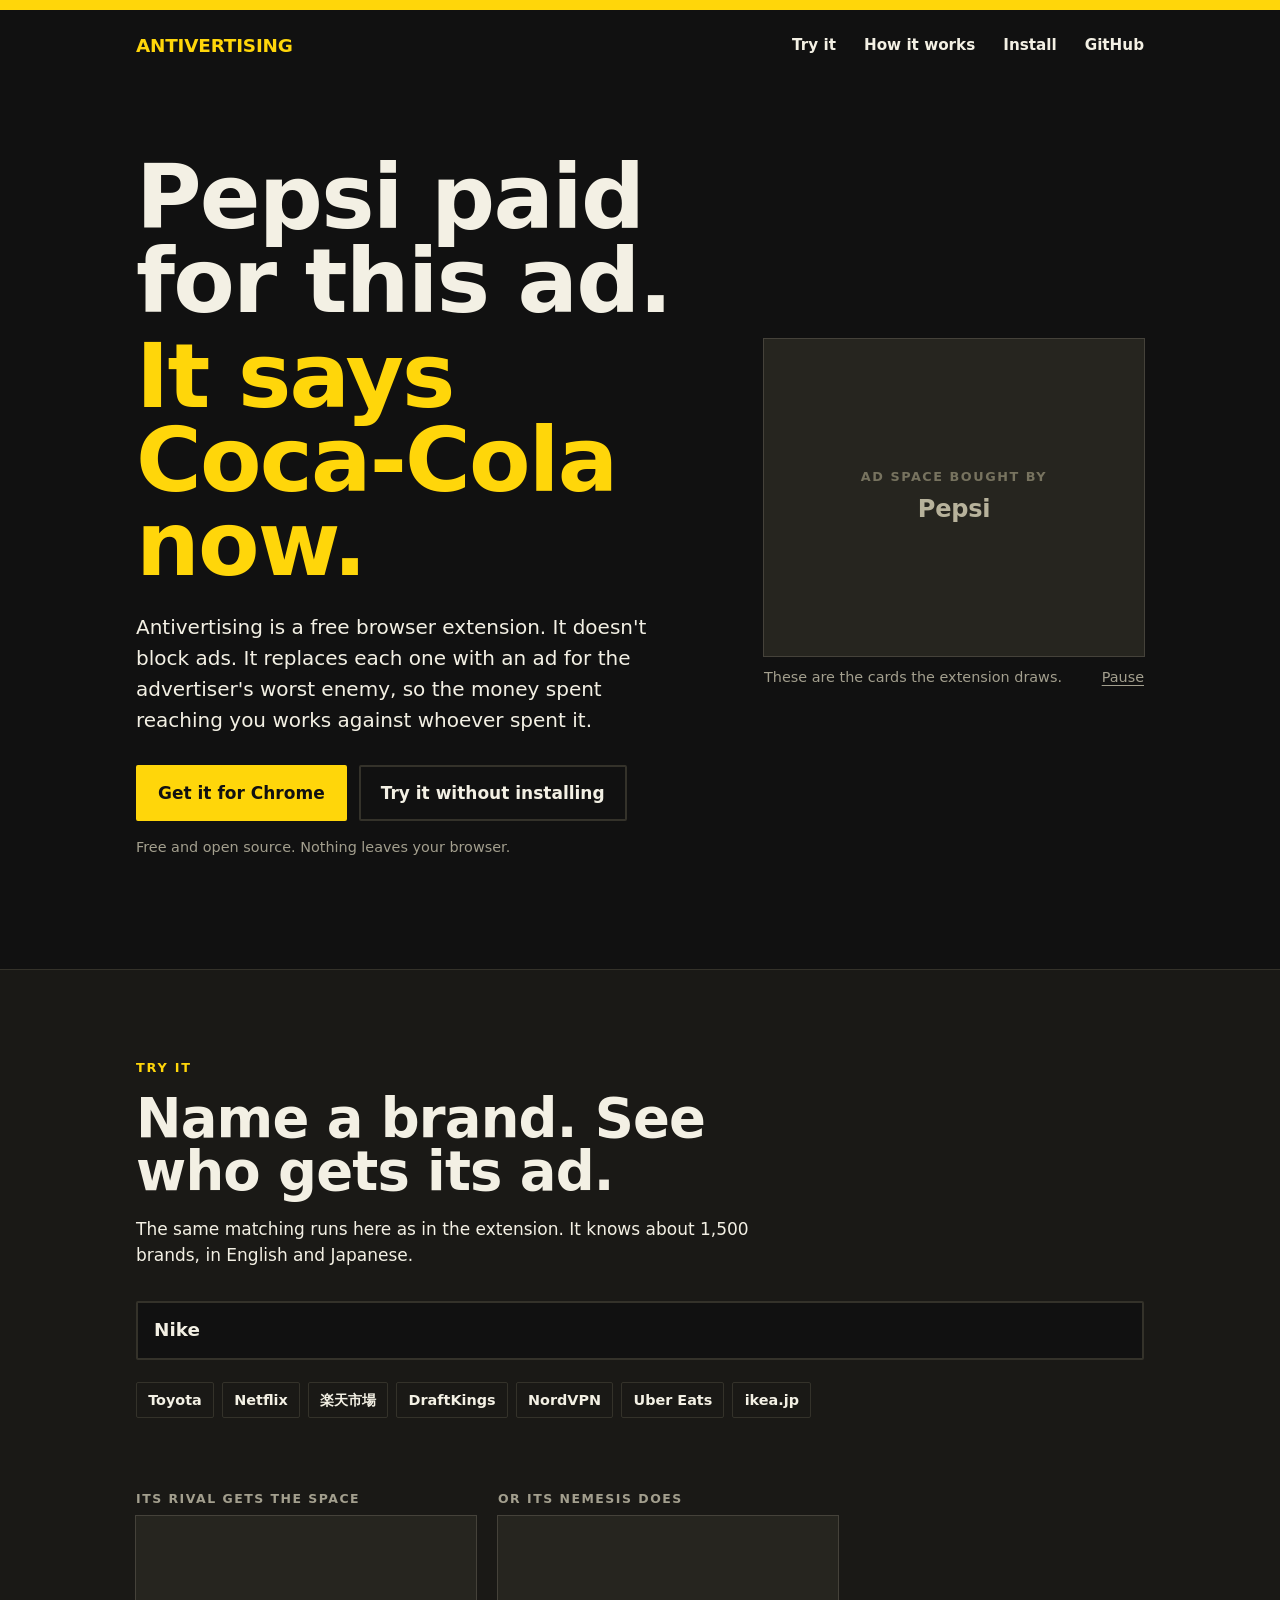
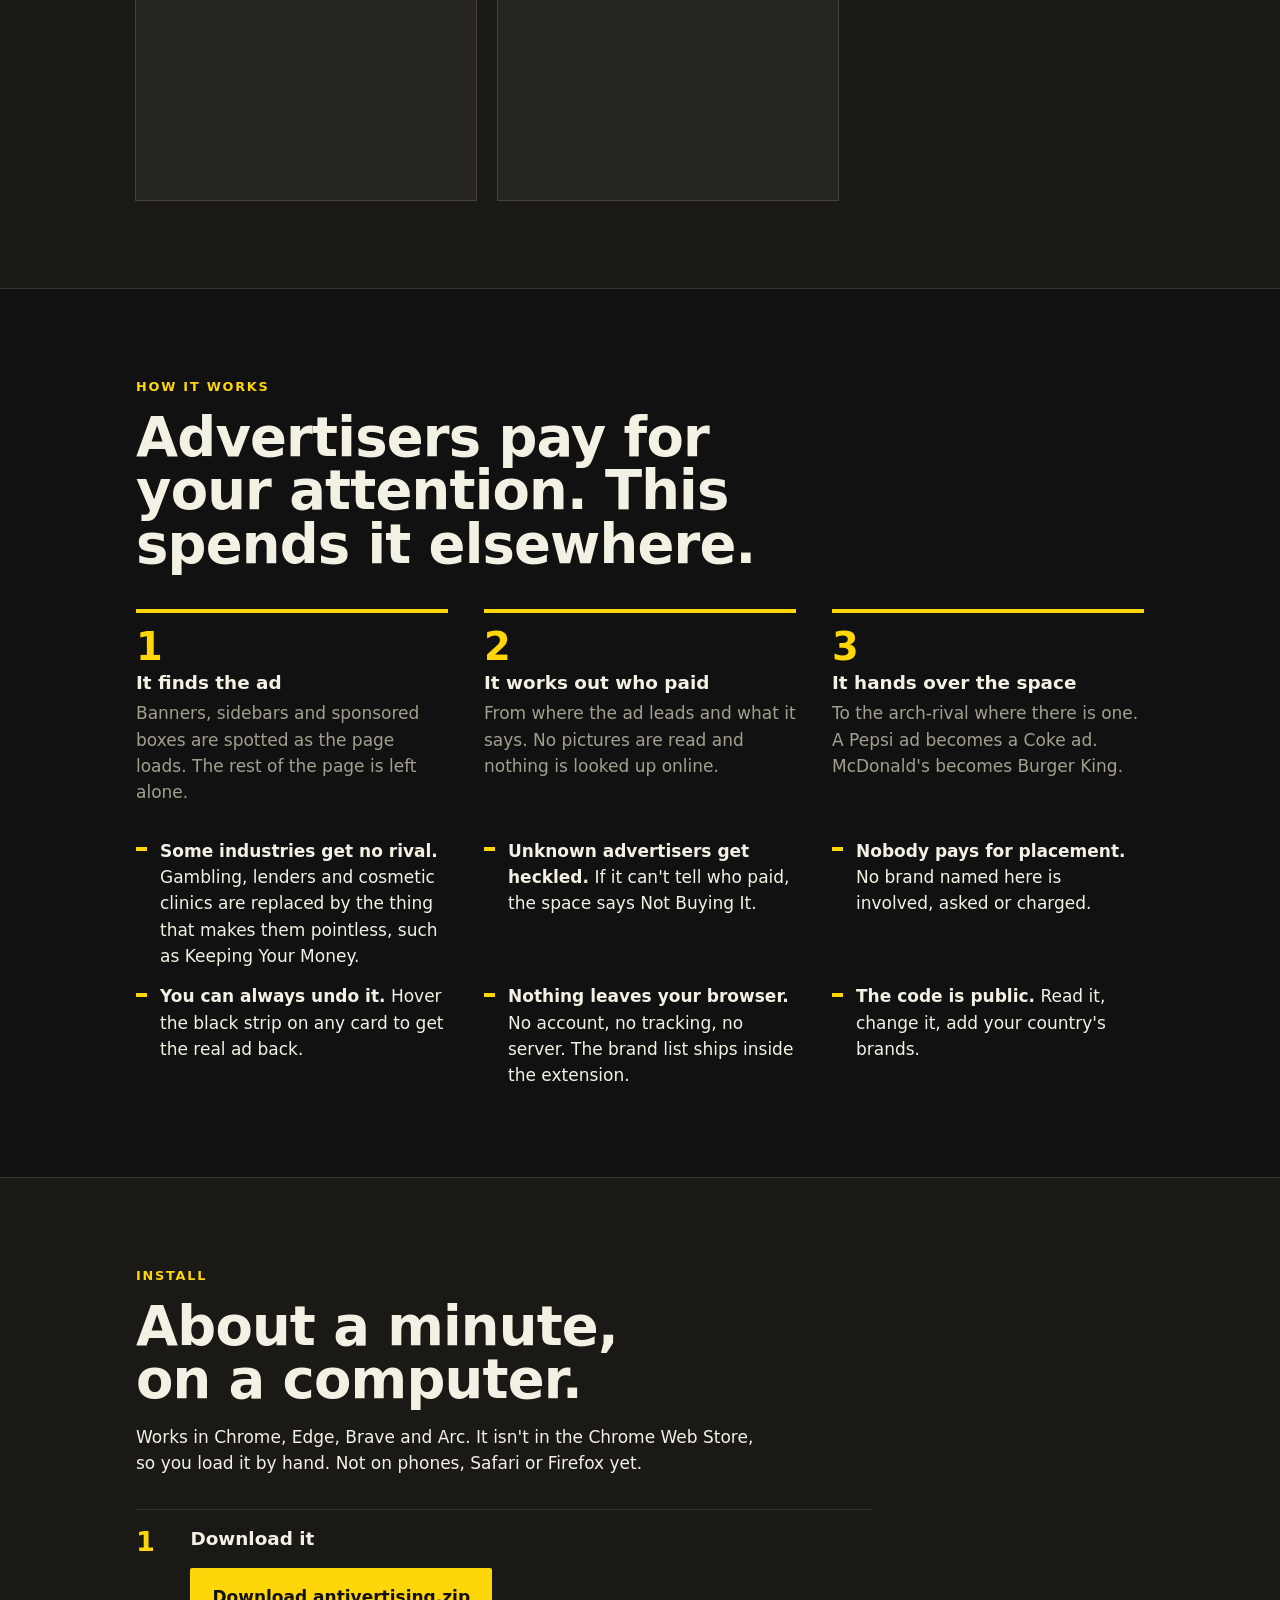
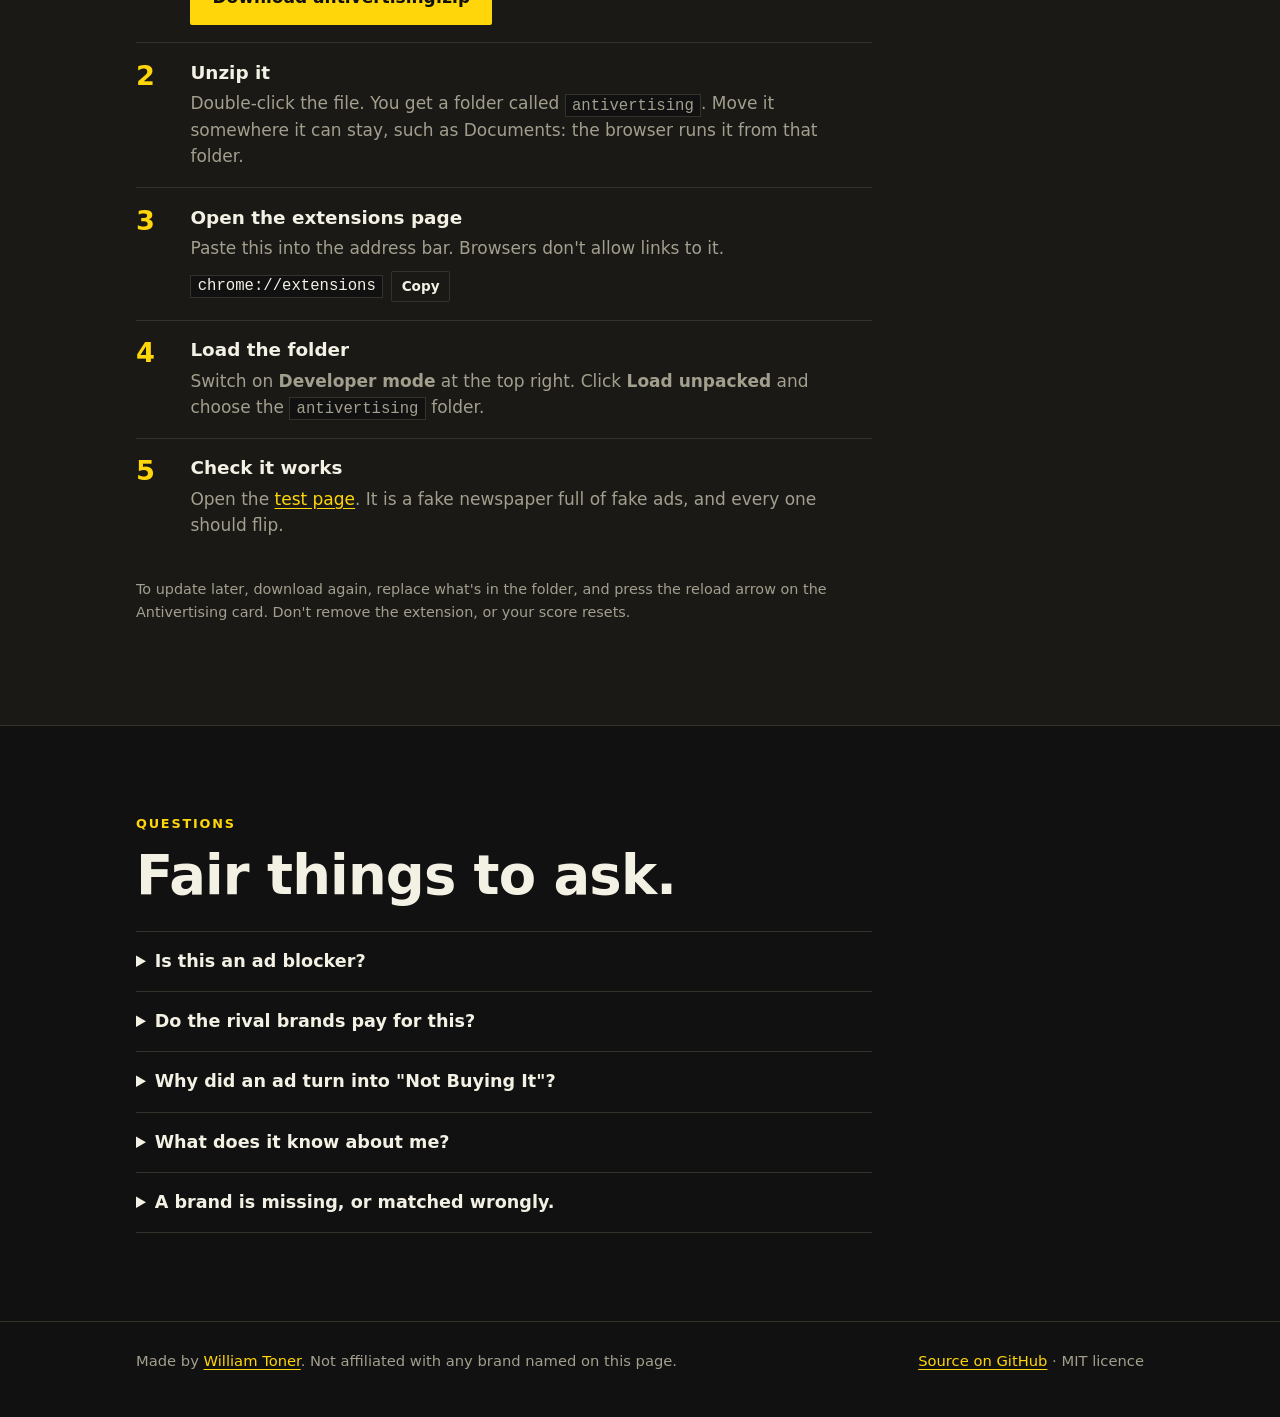
==== site/index.html @ 2f72ba28 "Redesign the cards, add sharing, and add the website Cards now carry a black strip saying who paid f" ====
<!doctype html>
<html lang="en">
<head>
<meta charset="utf-8">
<meta name="viewport" content="width=device-width, initial-scale=1">
<title>Antivertising: ads aren't blocked, they're betrayed</title>
<meta name="description" content="A free browser extension that doesn't block ads. It replaces each one with an ad for the advertiser's worst enemy. Pepsi pays, Coke gets the space.">
<meta property="og:title" content="Antivertising">
<meta property="og:description" content="Pepsi paid for this ad. It says Coca-Cola now. A browser extension that turns every ad against whoever paid for it.">
<meta property="og:type" content="website">
<meta property="og:url" content="https://williamtoner.net/antivertising/">
<meta property="og:image" content="https://williamtoner.net/antivertising/og.png">
<meta name="twitter:card" content="summary_large_image">
<link rel="icon" href="icon.png">
<style>
  /* Layout: one column, 68rem at most. Hero is two columns (claim, live card) that stack on phones. */
  @font-face {
    font-family: "AV Archivo";
    src: url("av/archivo.woff2") format("woff2");
    font-weight: 100 900;
    font-stretch: 62% 125%;
    font-display: swap;
  }
  :root {
    --ink: #111111;
    --panel: #1a1916;
    --line: #34322a;
    --text: #f3f0e4;
    --muted: #a39f8e;
    --hazard: #ffd60a;
    --wrap: 68rem;
    color-scheme: dark;
  }
  * { box-sizing: border-box; }
  html { scroll-behavior: smooth; }
  @media (prefers-reduced-motion: reduce) { html { scroll-behavior: auto; } }
  body {
    margin: 0;
    background: var(--ink);
    color: var(--text);
    font: 400 1.0625rem/1.55 "AV Archivo", system-ui, -apple-system, "Segoe UI", Roboto, Arial, sans-serif;
    border-top: 10px solid var(--hazard);
    -webkit-text-size-adjust: 100%;
  }
  a { color: var(--hazard); text-underline-offset: 3px; }
  a:focus-visible, button:focus-visible, input:focus-visible, summary:focus-visible { outline: 3px solid var(--text); outline-offset: 3px; }
  .wrap { max-width: var(--wrap); margin: 0 auto; padding: 0 clamp(16px, 4vw, 40px); }
  .sr { position: absolute; width: 1px; height: 1px; overflow: hidden; clip-path: inset(50%); }

  /* top bar */
  .bar { display: flex; align-items: center; justify-content: space-between; gap: 16px; padding-block: 22px; }
  .wordmark { color: var(--hazard); font-weight: 900; font-stretch: 125%; font-size: 1.15rem; letter-spacing: -0.01em; text-transform: uppercase; text-decoration: none; }
  .bar nav { display: flex; gap: clamp(12px, 3vw, 28px); font-weight: 600; font-size: 0.95rem; }
  .bar nav a { color: var(--text); text-decoration: none; }
  .bar nav a:hover { color: var(--hazard); }
  @media (max-width: 520px) { .bar nav a.opt { display: none; } }

  /* hero */
  .hero { display: grid; grid-template-columns: minmax(0, 1fr) minmax(280px, 380px); gap: clamp(28px, 5vw, 64px); align-items: center; padding-block: clamp(28px, 6vw, 72px) clamp(48px, 8vw, 96px); }
  @media (max-width: 800px) { .hero { grid-template-columns: 1fr; } }
  h1 {
    margin: 0;
    font-weight: 900; font-stretch: 75%;
    font-size: clamp(2.7rem, 8.6vw, 5.6rem); line-height: 0.94; letter-spacing: -0.02em;
    min-height: 3.76em; /* four lines, so the page does not jump as the names change */
    text-wrap: balance;
  }
  h1 .now { display: block; color: var(--hazard); margin-top: 0.12em; }
  #h-paid, #h-now { white-space: nowrap; }
  .lede { max-width: 34rem; margin: 1.6rem 0 0; font-size: clamp(1.05rem, 1.6vw, 1.25rem); color: var(--text); }
  .cta-row { display: flex; flex-wrap: wrap; gap: 12px; margin-top: 1.8rem; }
  .btn {
    display: inline-block; padding: 0.85rem 1.25rem 0.8rem; border: 2px solid var(--hazard); border-radius: 2px;
    background: var(--hazard); color: var(--ink); font: inherit; font-weight: 800; text-decoration: none; cursor: pointer;
  }
  .btn.ghost { background: transparent; color: var(--text); border-color: var(--line); }
  .btn:hover { filter: brightness(1.08); }
  .btn.ghost:hover { border-color: var(--hazard); filter: none; }
  .small { color: var(--muted); font-size: 0.9rem; }
  .cta-row + .small { margin-top: 0.9rem; }

  /* a slot a card is drawn into */
  .stage { position: relative; width: 100%; aspect-ratio: 6 / 5; background: #26251f; overflow: hidden; box-shadow: 0 0 0 1px #45423a; }
  .stage .was {
    position: absolute; inset: 0; display: grid; place-content: center; gap: 4px; text-align: center;
    color: #77735f; font-weight: 700; font-stretch: 87.5%; font-size: 0.8rem; letter-spacing: 0.12em; text-transform: uppercase;
  }
  .stage .was b { display: block; color: #b7b29b; font-size: 1.5rem; font-weight: 900; font-stretch: 100%; letter-spacing: -0.01em; text-transform: none; }
  .stage > [data-antivertising] { position: absolute !important; inset: 0 !important; }
  .demo-note { display: flex; justify-content: space-between; align-items: baseline; gap: 10px; margin-top: 10px; }
  .linkbtn { border: 0; background: none; padding: 0; color: var(--muted); font: inherit; font-size: 0.9rem; text-decoration: underline; text-underline-offset: 3px; cursor: pointer; }
  .linkbtn:hover { color: var(--hazard); }

  /* sections */
  section.band { border-top: 1px solid var(--line); padding-block: clamp(44px, 7vw, 88px); }
  section.band.lit { background: var(--panel); }
  .eyebrow { margin: 0 0 0.9rem; color: var(--hazard); font-weight: 700; font-stretch: 87.5%; font-size: 0.8rem; letter-spacing: 0.14em; text-transform: uppercase; }
  h2 { margin: 0; max-width: 22ch; font-weight: 900; font-stretch: 75%; font-size: clamp(2rem, 5vw, 3.4rem); line-height: 0.98; letter-spacing: -0.015em; text-wrap: balance; }
  h2 + p { max-width: 40rem; margin: 1.1rem 0 0; color: var(--text); }
  h3 { margin: 0 0 0.4rem; font-weight: 800; font-size: 1.15rem; line-height: 1.25; }

  /* try it */
  .try { display: grid; gap: 22px; margin-top: 2rem; }
  .ask { display: flex; flex-wrap: wrap; gap: 10px; align-items: center; }
  .ask input {
    flex: 1 1 16rem; min-width: 0; padding: 0.85rem 1rem; border: 2px solid var(--line); border-radius: 2px;
    background: var(--ink); color: var(--text); font: inherit; font-weight: 700; font-size: 1.15rem;
  }
  .ask input:focus { border-color: var(--hazard); outline: none; }
  .chips { display: flex; flex-wrap: wrap; gap: 8px; }
  .chips button {
    padding: 0.35rem 0.7rem; border: 1px solid var(--line); border-radius: 2px; background: transparent; color: var(--text);
    font: inherit; font-size: 0.9rem; font-weight: 600; cursor: pointer;
  }
  .chips button:hover { border-color: var(--hazard); color: var(--hazard); }
  .pair { display: grid; grid-template-columns: repeat(auto-fit, minmax(min(100%, 270px), 340px)); gap: 22px; }
  .pair figure { margin: 0; }
  .pair figcaption { margin-bottom: 8px; color: var(--muted); font-weight: 700; font-stretch: 87.5%; font-size: 0.78rem; letter-spacing: 0.12em; text-transform: uppercase; }
  #verdict { margin: 0; min-height: 1.6em; color: var(--muted); }

  /* how it works */
  .steps { display: grid; grid-template-columns: repeat(auto-fit, minmax(min(100%, 15rem), 1fr)); gap: clamp(20px, 3vw, 36px); margin: 2.4rem 0 0; padding: 0; list-style: none; counter-reset: n; }
  .steps li { counter-increment: n; border-top: 4px solid var(--hazard); padding-top: 0.9rem; }
  .steps li::before { content: counter(n); display: block; margin-bottom: 0.3rem; color: var(--hazard); font-weight: 900; font-stretch: 125%; font-size: 2.4rem; line-height: 1; font-variant-numeric: tabular-nums; }
  .steps p { margin: 0; color: var(--muted); }
  .rules { display: grid; grid-template-columns: repeat(auto-fit, minmax(min(100%, 17rem), 1fr)); gap: 14px 36px; margin: 2rem 0 0; padding: 0; list-style: none; }
  .rules li { padding-left: 1.5rem; position: relative; }
  .rules li::before { content: ""; position: absolute; left: 0; top: 0.55em; width: 0.7rem; height: 0.28rem; background: var(--hazard); }

  /* install */
  .install { display: grid; grid-template-columns: minmax(0, 1fr); gap: 0; margin: 2rem 0 0; padding: 0; list-style: none; counter-reset: s; max-width: 46rem; }
  .install > li { counter-increment: s; display: grid; grid-template-columns: 2.6rem minmax(0, 1fr); gap: 0 0.8rem; padding: 1.1rem 0; border-top: 1px solid var(--line); }
  .install > li::before { content: counter(s); color: var(--hazard); font-weight: 900; font-stretch: 125%; font-size: 1.7rem; line-height: 1.1; }
  .install p { margin: 0.2rem 0 0; color: var(--muted); }
  .install .btn { margin-top: 0.7rem; }
  code { padding: 0.1em 0.4em; border: 1px solid var(--line); background: var(--ink); font: 0.92em ui-monospace, SFMono-Regular, Menlo, Consolas, monospace; overflow-wrap: anywhere; }
  .copyrow { display: flex; flex-wrap: wrap; align-items: center; gap: 8px; margin-top: 0.6rem; }
  .copyrow button { padding: 0.25rem 0.6rem; border: 1px solid var(--line); border-radius: 2px; background: transparent; color: var(--text); font: inherit; font-size: 0.85rem; font-weight: 600; cursor: pointer; }
  .copyrow button:hover { border-color: var(--hazard); }

  /* questions */
  .faq { max-width: 46rem; margin-top: 1.8rem; }
  details { border-top: 1px solid var(--line); }
  details:last-child { border-bottom: 1px solid var(--line); }
  summary { padding: 1rem 0; font-weight: 800; font-size: 1.1rem; cursor: pointer; }
  details p { margin: 0 0 1.1rem; color: var(--muted); max-width: 40rem; }

  footer { border-top: 1px solid var(--line); padding-block: 28px 44px; color: var(--muted); font-size: 0.92rem; }
  footer .wrap { display: flex; flex-wrap: wrap; justify-content: space-between; gap: 10px 24px; }
  footer p { margin: 0; }
</style>
</head>
<body>

<header class="wrap bar">
  <a class="wordmark" href="./">Antivertising</a>
  <nav aria-label="Sections">
    <a class="opt" href="#try">Try it</a>
    <a class="opt" href="#how">How it works</a>
    <a href="#install">Install</a>
    <a href="https://github.com/williamtoner/antivertising">GitHub</a>
  </nav>
</header>

<main>
  <div class="wrap hero">
    <div>
      <h1><span id="h-paid">Pepsi</span> paid for this ad. <span class="now">It says <span id="h-now">Coca-Cola</span> now.</span></h1>
      <p class="lede">Antivertising is a free browser extension. It doesn't block ads. It replaces each one with an ad for the advertiser's worst enemy, so the money spent reaching you works against whoever spent it.</p>
      <div class="cta-row">
        <a class="btn" href="#install">Get it for Chrome</a>
        <a class="btn ghost" href="#try">Try it without installing</a>
      </div>
      <p class="small">Free and open source. Nothing leaves your browser.</p>
    </div>
    <div>
      <div class="stage" id="hero-stage" aria-hidden="true">
        <div class="was">Ad space bought by<b id="hero-was">Pepsi</b></div>
      </div>
      <div class="demo-note">
        <span class="small">These are the cards the extension draws.</span>
        <button type="button" class="linkbtn" id="hero-pause" aria-pressed="false">Pause</button>
      </div>
    </div>
  </div>

  <section class="band lit" id="try">
    <div class="wrap">
      <p class="eyebrow">Try it</p>
      <h2>Name a brand. See who gets its ad.</h2>
      <p>The same matching runs here as in the extension. It knows about 1,500 brands, in English and Japanese.</p>
      <div class="try">
        <div class="ask">
          <label class="sr" for="brand">A brand name</label>
          <input id="brand" type="text" value="Nike" autocomplete="off" autocapitalize="off" spellcheck="false" placeholder="A brand, or its web address">
        </div>
        <div class="chips" aria-label="Examples">
          <button type="button">Toyota</button>
          <button type="button">Netflix</button>
          <button type="button">楽天市場</button>
          <button type="button">DraftKings</button>
          <button type="button">NordVPN</button>
          <button type="button">Uber Eats</button>
          <button type="button">ikea.jp</button>
        </div>
        <p id="verdict" role="status"></p>
        <div class="pair">
          <figure id="fig-rival">
            <figcaption>Its rival gets the space</figcaption>
            <div class="stage" id="stage-rival"></div>
          </figure>
          <figure id="fig-nemesis">
            <figcaption>Or its nemesis does</figcaption>
            <div class="stage" id="stage-nemesis"></div>
          </figure>
        </div>
      </div>
    </div>
  </section>

  <section class="band" id="how">
    <div class="wrap">
      <p class="eyebrow">How it works</p>
      <h2>Advertisers pay for your attention. This spends it elsewhere.</h2>
      <ol class="steps">
        <li><h3>It finds the ad</h3><p>Banners, sidebars and sponsored boxes are spotted as the page loads. The rest of the page is left alone.</p></li>
        <li><h3>It works out who paid</h3><p>From where the ad leads and what it says. No pictures are read and nothing is looked up online.</p></li>
        <li><h3>It hands over the space</h3><p>To the arch-rival where there is one. A Pepsi ad becomes a Coke ad. McDonald's becomes Burger King.</p></li>
      </ol>
      <ul class="rules">
        <li><strong>Some industries get no rival.</strong> Gambling, lenders and cosmetic clinics are replaced by the thing that makes them pointless, such as Keeping Your Money.</li>
        <li><strong>Unknown advertisers get heckled.</strong> If it can't tell who paid, the space says Not Buying It.</li>
        <li><strong>Nobody pays for placement.</strong> No brand named here is involved, asked or charged.</li>
        <li><strong>You can always undo it.</strong> Hover the black strip on any card to get the real ad back.</li>
        <li><strong>Nothing leaves your browser.</strong> No account, no tracking, no server. The brand list ships inside the extension.</li>
        <li><strong>The code is public.</strong> Read it, change it, add your country's brands.</li>
      </ul>
    </div>
  </section>

  <section class="band lit" id="install">
    <div class="wrap">
      <p class="eyebrow">Install</p>
      <h2>About a minute, on a computer.</h2>
      <p>Works in Chrome, Edge, Brave and Arc. It isn't in the Chrome Web Store, so you load it by hand. Not on phones, Safari or Firefox yet.</p>
      <ol class="install">
        <li><div><h3>Download it</h3>
          <a class="btn" href="antivertising.zip" download>Download antivertising.zip</a></div></li>
        <li><div><h3>Unzip it</h3>
          <p>Double-click the file. You get a folder called <code>antivertising</code>. Move it somewhere it can stay, such as Documents: the browser runs it from that folder.</p></div></li>
        <li><div><h3>Open the extensions page</h3>
          <p>Paste this into the address bar. Browsers don't allow links to it.</p>
          <div class="copyrow"><code id="ext-url">chrome://extensions</code><button type="button" data-copy="ext-url">Copy</button></div></div></li>
        <li><div><h3>Load the folder</h3>
          <p>Switch on <strong>Developer mode</strong> at the top right. Click <strong>Load unpacked</strong> and choose the <code>antivertising</code> folder.</p></div></li>
        <li><div><h3>Check it works</h3>
          <p>Open the <a href="test/">test page</a>. It is a fake newspaper full of fake ads, and every one should flip.</p></div></li>
      </ol>
      <p class="small" style="max-width:46rem;margin-top:1.4rem">To update later, download again, replace what's in the folder, and press the reload arrow on the Antivertising card. Don't remove the extension, or your score resets.</p>
    </div>
  </section>

  <section class="band" id="questions">
    <div class="wrap">
      <p class="eyebrow">Questions</p>
      <h2>Fair things to ask.</h2>
      <div class="faq">
        <details><summary>Is this an ad blocker?</summary>
          <p>No. The ad still loads and the advertiser still pays for it. You just see something else in its place. If you want fewer ads, use a blocker. This is for when you'd like them to backfire.</p></details>
        <details><summary>Do the rival brands pay for this?</summary>
          <p>No, and they never will. Nobody named on a card is involved. The cards are made up by the extension, and each one says who originally paid for the space.</p></details>
        <details><summary>Why did an ad turn into "Not Buying It"?</summary>
          <p>The extension couldn't tell who the advertiser was. That happens most with ads that are only a picture. You can turn the heckling off in the extension's menu and leave those ads alone.</p></details>
        <details><summary>What does it know about me?</summary>
          <p>Nothing that leaves your computer. It keeps a score and, if you leave the option on, a log of ads it replaced. Both stay in your browser. You can export or clear the log from the menu.</p></details>
        <details><summary>A brand is missing, or matched wrongly.</summary>
          <p>The list is a plain file in the project. Open an issue on <a href="https://github.com/williamtoner/antivertising">GitHub</a>, or add the brand yourself and send it in.</p></details>
      </div>
    </div>
  </section>
</main>

<footer>
  <div class="wrap">
    <p>Made by <a href="https://williamtoner.net/">William Toner</a>. Not affiliated with any brand named on this page.</p>
    <p><a href="https://github.com/williamtoner/antivertising">Source on GitHub</a> · MIT licence</p>
  </div>
</footer>

<script src="av/data.js"></script>
<script src="av/data-more.js"></script>
<script src="av/data-new.js"></script>
<script src="av/engine.js"></script>
<script src="av/card.js"></script>
<script>
(function () {
  'use strict';
  var $ = function (id) { return document.getElementById(id); };

  function lookUp(text, mode) {
    text = text.trim();
    var isAddress = /^[a-z0-9-]+(\.[a-z0-9-]+)+$/i.test(text);
    var match = AV.identify({ urls: [], links: isAddress ? ['https://' + text + '/'] : [], text: text });
    return { match: match, creative: AV.pickCounter(match, { mode: mode }) };
  }

  // Draw a card to fill a stage. Cards are sized in pixels, so they are redrawn if the stage changes size.
  function mount(stage, creative) {
    var old = stage.querySelector('[data-antivertising]');
    if (old) old.remove();
    if (!creative) { stage._creative = null; return; }
    stage._creative = creative;
    stage.appendChild(AV.renderCard(creative, { width: stage.clientWidth, height: stage.clientHeight }));
  }
  var stages = [$('hero-stage'), $('stage-rival'), $('stage-nemesis')];
  var resizeTimer = null;
  window.addEventListener('resize', function () {
    clearTimeout(resizeTimer);
    resizeTimer = setTimeout(function () {
      stages.forEach(function (stage) { if (stage._creative) mount(stage, stage._creative); });
    }, 150);
  });

  // ---- hero: a slot that keeps getting bought and betrayed ----
  var SAMPLES = ['Pepsi', 'McDonald’s', 'Nike', 'DraftKings', 'Netflix', 'Toyota', 'Coinbase', 'NordVPN', 'Uber', 'Samsung'];
  var at = 0;
  var paused = false;
  var timer = null;

  function showSample() {
    var found = lookUp(SAMPLES[at].replace('’', "'"), 'auto');
    var creative = found.creative;
    var paid = creative.original || SAMPLES[at];
    mount($('hero-stage'), null);
    $('hero-was').textContent = paid;
    timer = setTimeout(function () {
      $('h-paid').textContent = paid;
      $('h-now').textContent = creative.name;
      mount($('hero-stage'), creative);
      timer = setTimeout(next, 3200);
    }, 650);
  }
  function next() {
    if (paused) return;
    at = (at + 1) % SAMPLES.length;
    showSample();
  }
  $('hero-pause').addEventListener('click', function () {
    paused = !paused;
    this.textContent = paused ? 'Play' : 'Pause';
    this.setAttribute('aria-pressed', String(paused));
    clearTimeout(timer);
    if (!paused) next();
  });
  document.addEventListener('visibilitychange', function () {
    clearTimeout(timer);
    if (!document.hidden && !paused) timer = setTimeout(next, 1200);
  });
  if (window.matchMedia('(prefers-reduced-motion: reduce)').matches) {
    paused = true;
    $('hero-pause').textContent = 'Play';
    $('hero-pause').setAttribute('aria-pressed', 'true');
  }
  showSample();

  // ---- try it ----
  var input = $('brand');
  function answer() {
    var text = input.value;
    if (!text.trim()) {
      $('verdict').textContent = 'Type a brand to see what its ads turn into.';
      mount($('stage-rival'), null);
      mount($('stage-nemesis'), null);
      return;
    }
    var rival = lookUp(text, 'rival');
    var nemesis = lookUp(text, 'nemesis');
    var match = rival.match;
    var hasRival = rival.creative.kind === 'rival';
    $('fig-rival').hidden = !hasRival;
    $('fig-nemesis').hidden = false;
    $('fig-nemesis').querySelector('figcaption').textContent =
      !match.category ? 'What unknown ads become' : hasRival ? 'Or its nemesis does' : 'Its nemesis gets the space';
    if (hasRival) mount($('stage-rival'), rival.creative);
    mount($('stage-nemesis'), nemesis.creative);
    if (match.brand) {
      $('verdict').textContent = 'Recognised as ' + match.brand.name + ', in ' + match.category.label + '.' +
        (hasRival ? '' : ' This industry never gets a rival, only the nemesis.');
    } else if (match.category) {
      $('verdict').textContent = 'No brand recognised, but it reads like an ad for ' + match.category.label + '.';
    } else {
      $('verdict').textContent = 'Not in the list yet. An ad the extension can’t place gets heckled instead.';
    }
  }
  var typing = null;
  input.addEventListener('input', function () { clearTimeout(typing); typing = setTimeout(answer, 180); });
  document.querySelectorAll('.chips button').forEach(function (chip) {
    chip.addEventListener('click', function () { input.value = chip.textContent; answer(); });
  });
  answer();

  document.querySelectorAll('[data-copy]').forEach(function (button) {
    button.addEventListener('click', function () {
      var text = $(button.getAttribute('data-copy')).textContent;
      var label = button.textContent;
      var done = function (word) { button.textContent = word; setTimeout(function () { button.textContent = label; }, 1500); };
      try { navigator.clipboard.writeText(text).then(function () { done('Copied'); }, function () { done('Select and copy it'); }); }
      catch (e) { done('Select and copy it'); }
    });
  });
})();
</script>
</body>
</html>
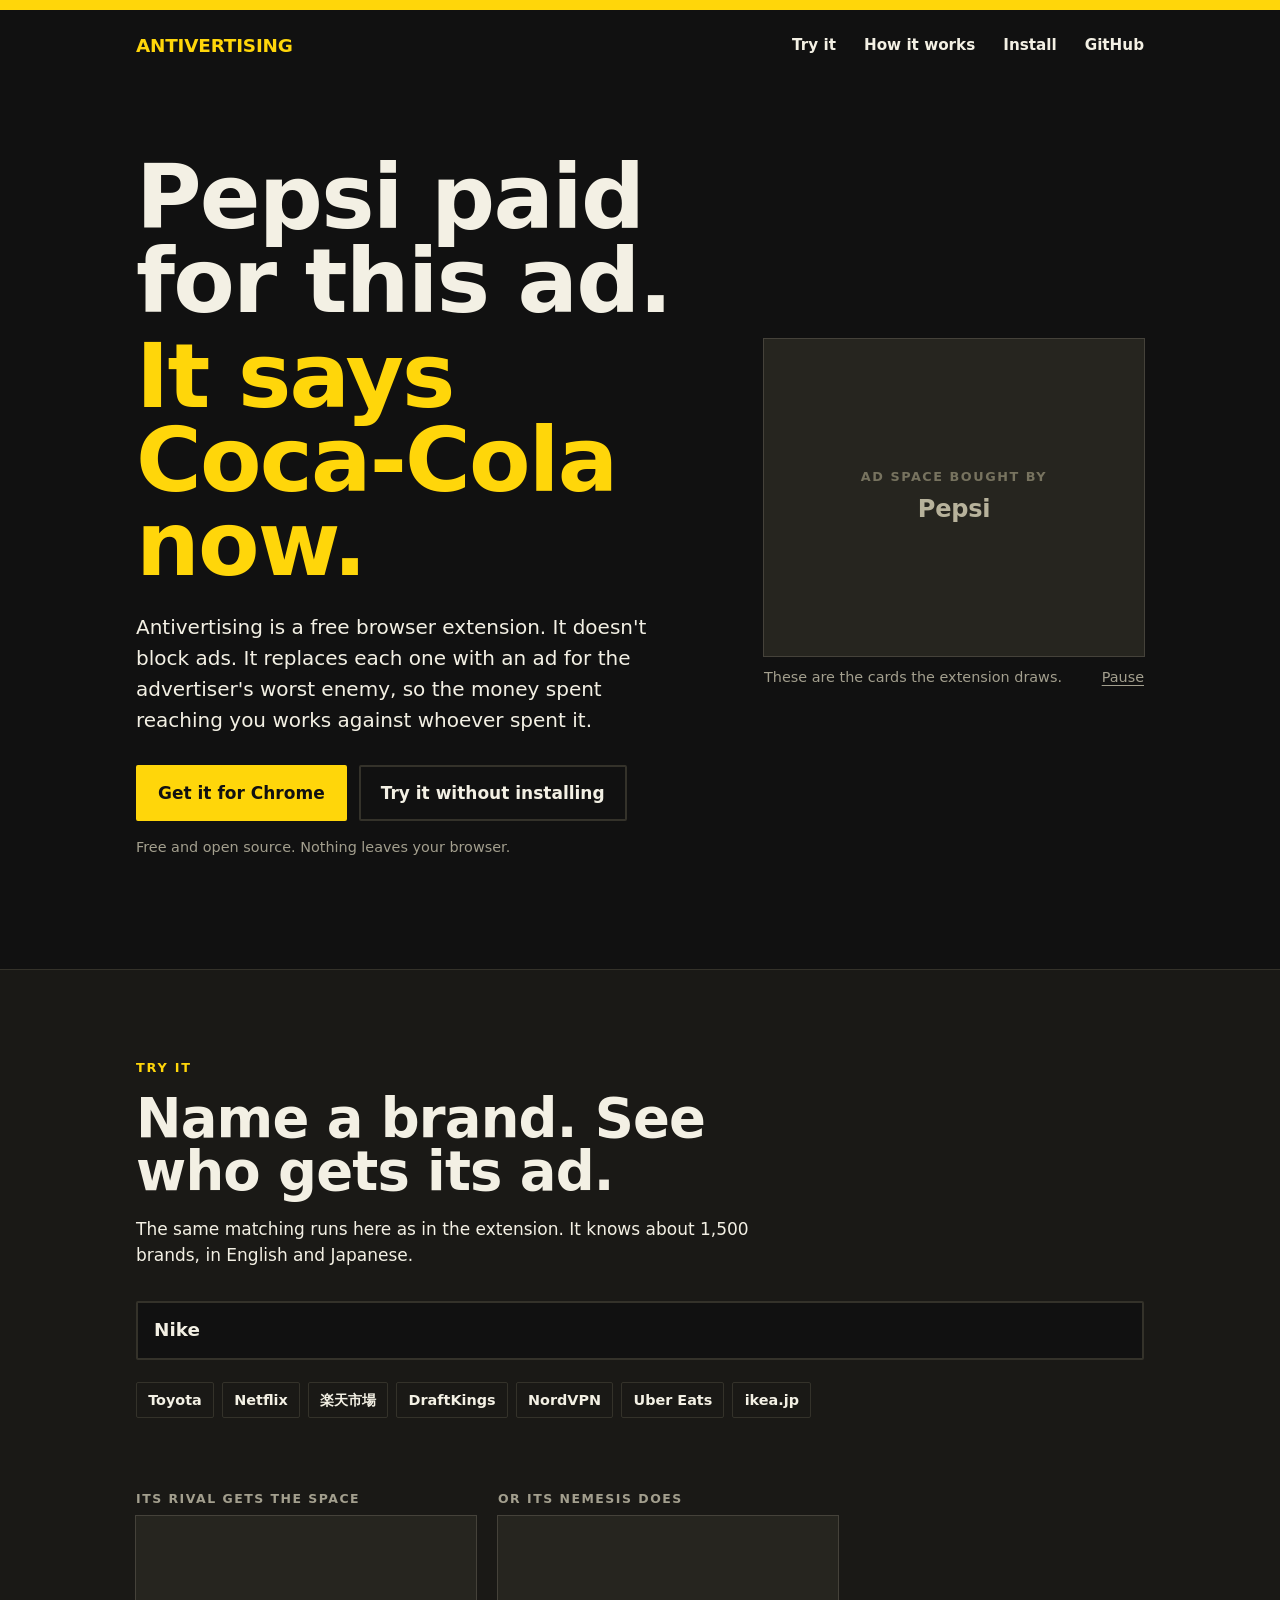
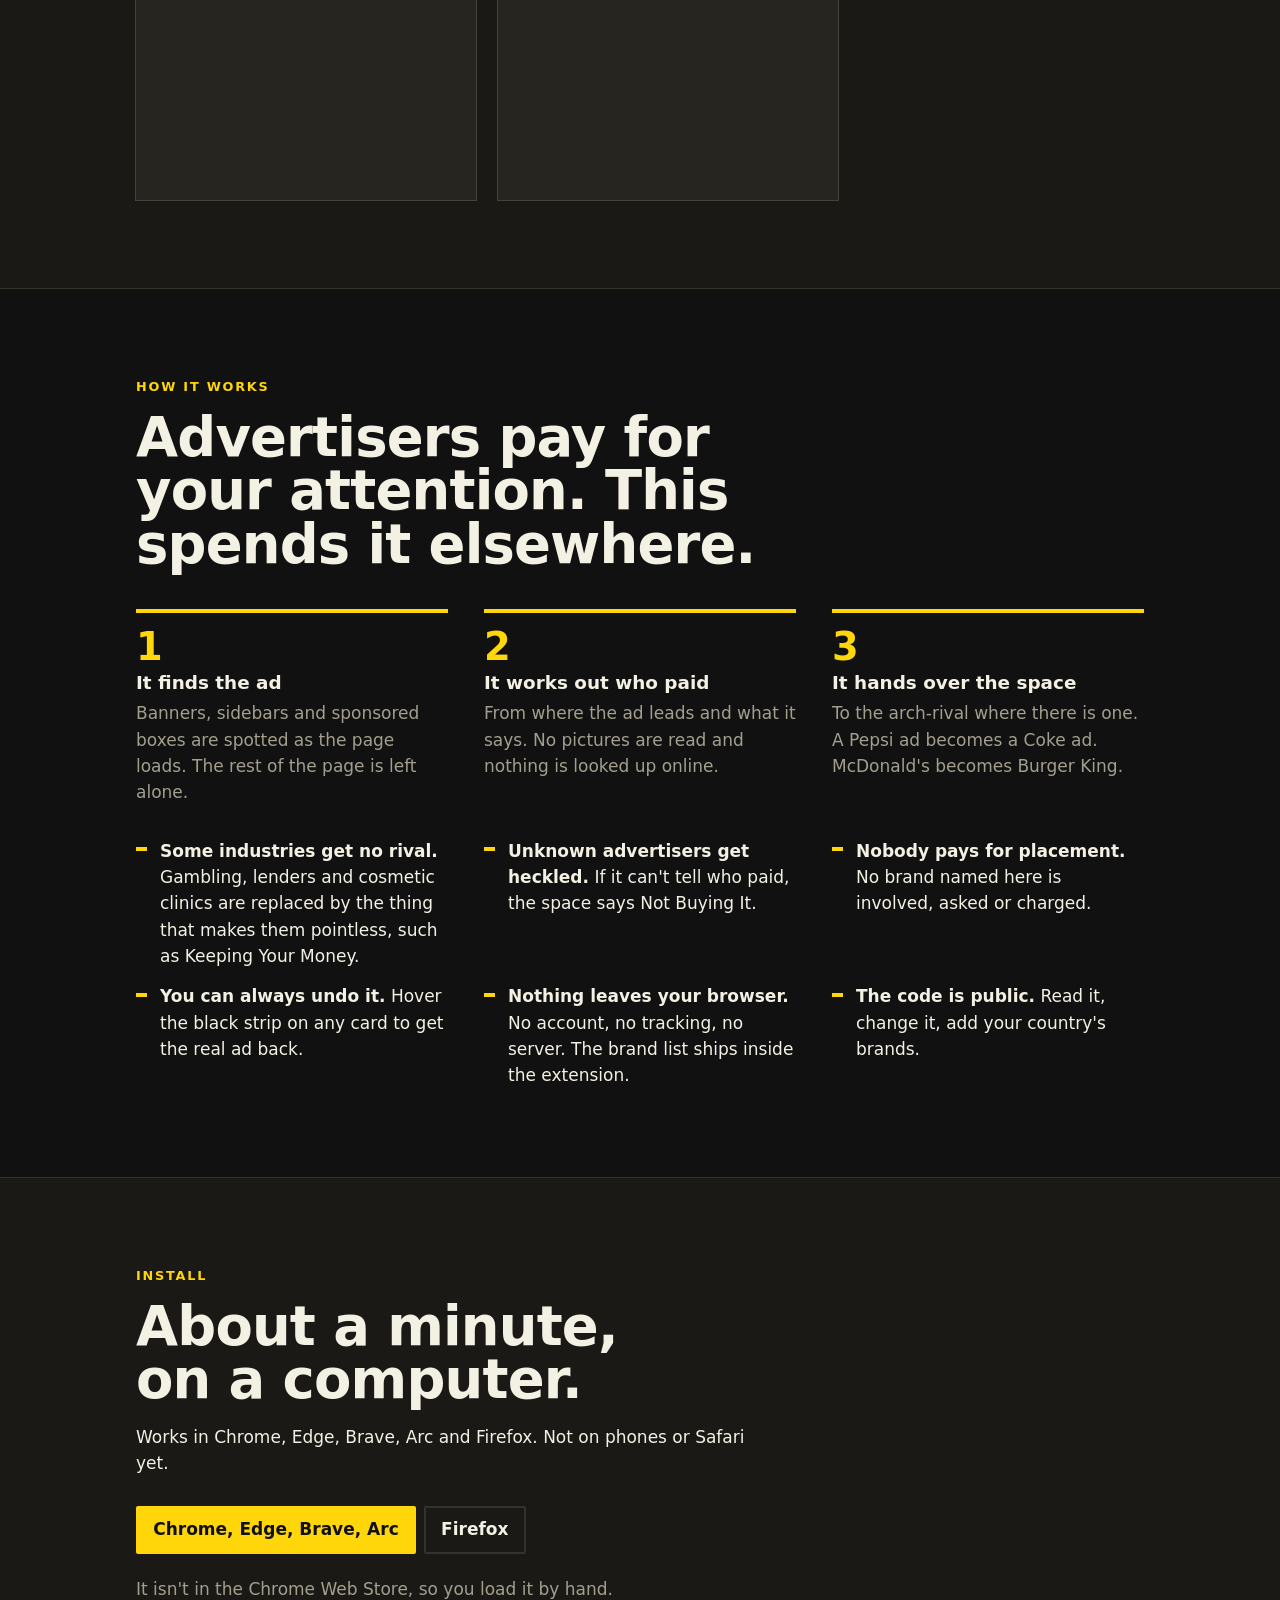
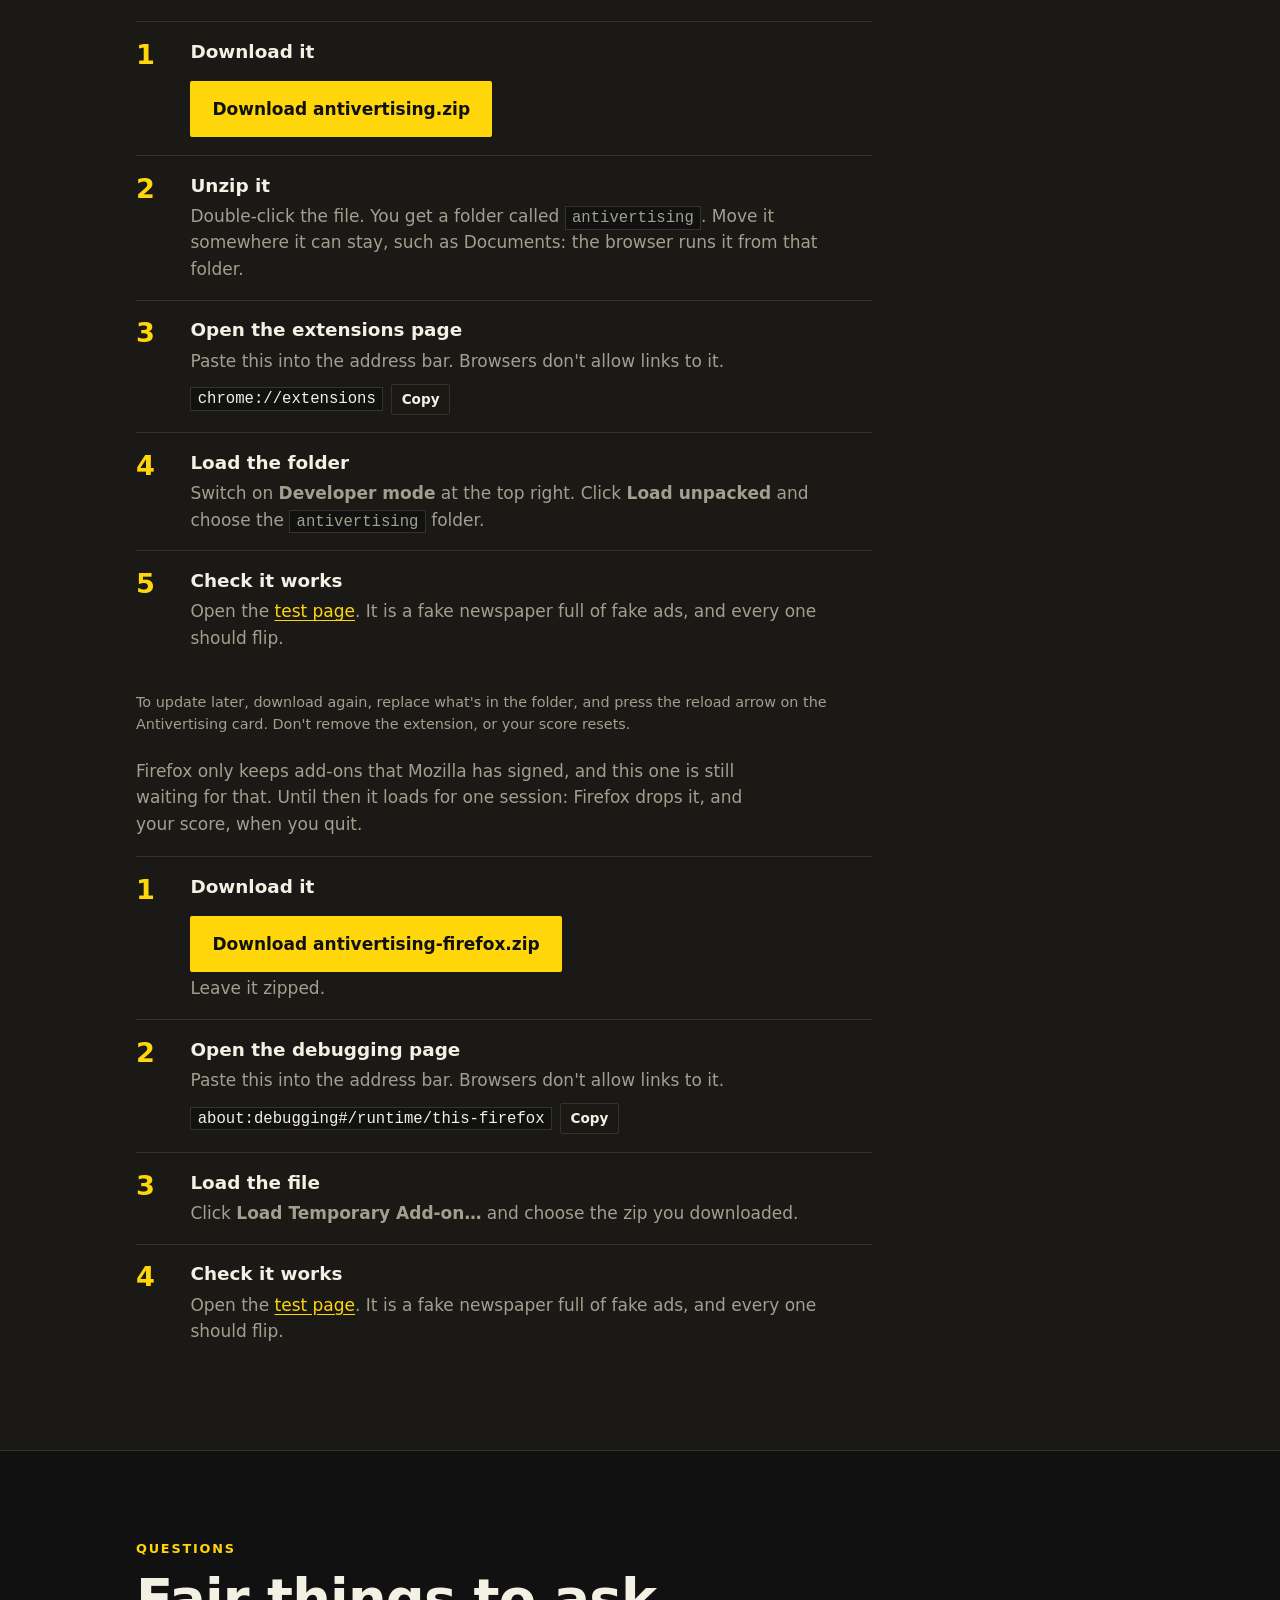
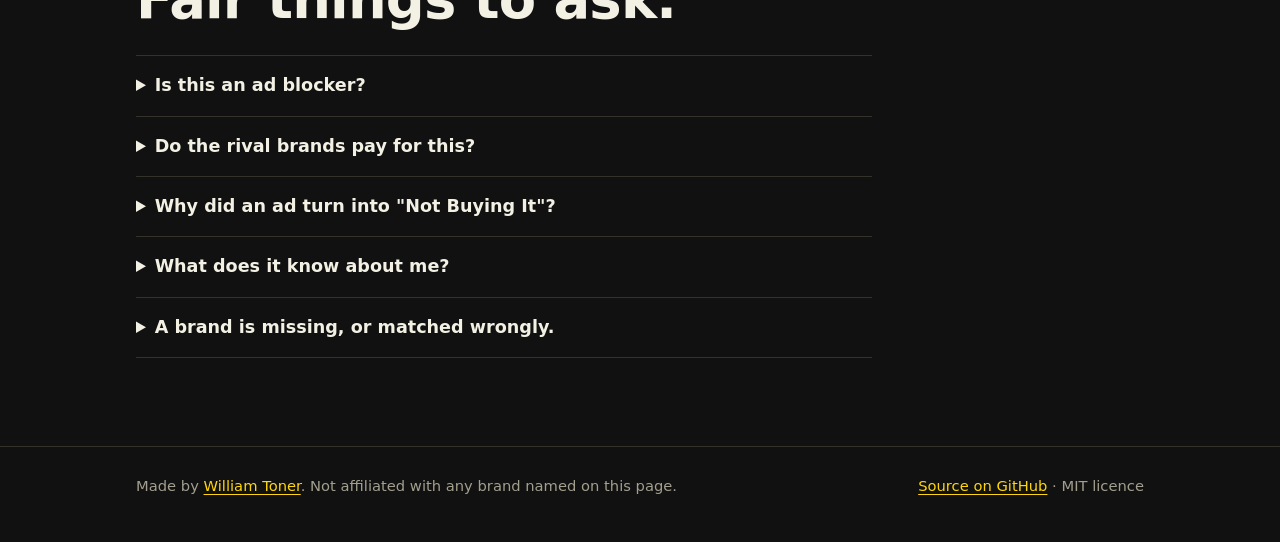
==== commit 3a0acf46: "Add the Firefox build Firefox runs the extension's code unchanged; only the manifest differs. tools/" ====
--- a/site/index.html
+++ b/site/index.html
@@ -1,5 +1,5 @@
 <!doctype html>
-<html lang="en">
+<html lang="en" data-xpi="no">
 <head>
 <meta charset="utf-8">
 <meta name="viewport" content="width=device-width, initial-scale=1">
@@ -138,6 +138,16 @@
   .copyrow button { padding: 0.25rem 0.6rem; border: 1px solid var(--line); border-radius: 2px; background: transparent; color: var(--text); font: inherit; font-size: 0.85rem; font-weight: 600; cursor: pointer; }
   .copyrow button:hover { border-color: var(--hazard); }
 
+  .pick { display: flex; flex-wrap: wrap; gap: 8px; margin-top: 1.8rem; }
+  .pick button { padding: 0.55rem 0.95rem; border: 2px solid var(--line); border-radius: 2px; background: transparent; color: var(--text); font: inherit; font-weight: 700; cursor: pointer; }
+  .pick button:hover { border-color: var(--hazard); }
+  .pick button[aria-pressed="true"] { background: var(--hazard); border-color: var(--hazard); color: var(--ink); }
+  .browser .why { max-width: 40rem; margin: 1.4rem 0 0; color: var(--muted); }
+  .browser .install { margin-top: 1.2rem; }
+  .browser .after { max-width: 46rem; margin: 1.4rem 0 0; }
+  /* The build sets data-xpi="yes" once there is an add-on signed by Mozilla to offer. */
+  [data-xpi="no"] .fx-signed, [data-xpi="yes"] .fx-unsigned { display: none; }
+
   /* questions */
   .faq { max-width: 46rem; margin-top: 1.8rem; }
   details { border-top: 1px solid var(--line); }
@@ -168,7 +178,7 @@
       <h1><span id="h-paid">Pepsi</span> paid for this ad. <span class="now">It says <span id="h-now">Coca-Cola</span> now.</span></h1>
       <p class="lede">Antivertising is a free browser extension. It doesn't block ads. It replaces each one with an ad for the advertiser's worst enemy, so the money spent reaching you works against whoever spent it.</p>
       <div class="cta-row">
-        <a class="btn" href="#install">Get it for Chrome</a>
+        <a class="btn" href="#install" id="cta">Get it for Chrome</a>
         <a class="btn ghost" href="#try">Try it without installing</a>
       </div>
       <p class="small">Free and open source. Nothing leaves your browser.</p>
@@ -242,21 +252,58 @@
     <div class="wrap">
       <p class="eyebrow">Install</p>
       <h2>About a minute, on a computer.</h2>
-      <p>Works in Chrome, Edge, Brave and Arc. It isn't in the Chrome Web Store, so you load it by hand. Not on phones, Safari or Firefox yet.</p>
-      <ol class="install">
-        <li><div><h3>Download it</h3>
-          <a class="btn" href="antivertising.zip" download>Download antivertising.zip</a></div></li>
-        <li><div><h3>Unzip it</h3>
-          <p>Double-click the file. You get a folder called <code>antivertising</code>. Move it somewhere it can stay, such as Documents: the browser runs it from that folder.</p></div></li>
-        <li><div><h3>Open the extensions page</h3>
-          <p>Paste this into the address bar. Browsers don't allow links to it.</p>
-          <div class="copyrow"><code id="ext-url">chrome://extensions</code><button type="button" data-copy="ext-url">Copy</button></div></div></li>
-        <li><div><h3>Load the folder</h3>
-          <p>Switch on <strong>Developer mode</strong> at the top right. Click <strong>Load unpacked</strong> and choose the <code>antivertising</code> folder.</p></div></li>
-        <li><div><h3>Check it works</h3>
-          <p>Open the <a href="test/">test page</a>. It is a fake newspaper full of fake ads, and every one should flip.</p></div></li>
-      </ol>
-      <p class="small" style="max-width:46rem;margin-top:1.4rem">To update later, download again, replace what's in the folder, and press the reload arrow on the Antivertising card. Don't remove the extension, or your score resets.</p>
+      <p>Works in Chrome, Edge, Brave, Arc and Firefox. Not on phones or Safari yet.</p>
+      <div class="pick" role="group" aria-label="Your browser">
+        <button type="button" data-browser="chrome" aria-pressed="true">Chrome, Edge, Brave, Arc</button>
+        <button type="button" data-browser="firefox" aria-pressed="false">Firefox</button>
+      </div>
+
+      <div class="browser" id="for-chrome">
+        <p class="why">It isn't in the Chrome Web Store, so you load it by hand.</p>
+        <ol class="install">
+          <li><div><h3>Download it</h3>
+            <a class="btn" href="antivertising.zip" download>Download antivertising.zip</a></div></li>
+          <li><div><h3>Unzip it</h3>
+            <p>Double-click the file. You get a folder called <code>antivertising</code>. Move it somewhere it can stay, such as Documents: the browser runs it from that folder.</p></div></li>
+          <li><div><h3>Open the extensions page</h3>
+            <p>Paste this into the address bar. Browsers don't allow links to it.</p>
+            <div class="copyrow"><code id="ext-url">chrome://extensions</code><button type="button" data-copy="ext-url">Copy</button></div></div></li>
+          <li><div><h3>Load the folder</h3>
+            <p>Switch on <strong>Developer mode</strong> at the top right. Click <strong>Load unpacked</strong> and choose the <code>antivertising</code> folder.</p></div></li>
+          <li><div><h3>Check it works</h3>
+            <p>Open the <a href="test/">test page</a>. It is a fake newspaper full of fake ads, and every one should flip.</p></div></li>
+        </ol>
+        <p class="small after">To update later, download again, replace what's in the folder, and press the reload arrow on the Antivertising card. Don't remove the extension, or your score resets.</p>
+      </div>
+
+      <div class="browser" id="for-firefox">
+        <div class="fx-signed">
+          <p class="why">Signed by Mozilla and installed straight from this page. It isn't listed on Mozilla's add-ons site.</p>
+          <ol class="install">
+            <li><div><h3>Add it</h3>
+              <a class="btn" href="antivertising.xpi">Add to Firefox</a>
+              <p>Firefox asks twice. Choose <strong>Continue to Installation</strong>, then <strong>Add</strong>. The button only works in Firefox itself.</p></div></li>
+            <li><div><h3>Check it works</h3>
+              <p>Open the <a href="test/">test page</a>. It is a fake newspaper full of fake ads, and every one should flip.</p></div></li>
+          </ol>
+          <p class="small after">Firefox keeps it up to date by itself.</p>
+        </div>
+        <div class="fx-unsigned">
+          <p class="why">Firefox only keeps add-ons that Mozilla has signed, and this one is still waiting for that. Until then it loads for one session: Firefox drops it, and your score, when you quit.</p>
+          <ol class="install">
+            <li><div><h3>Download it</h3>
+              <a class="btn" href="antivertising-firefox.zip" download>Download antivertising-firefox.zip</a>
+              <p>Leave it zipped.</p></div></li>
+            <li><div><h3>Open the debugging page</h3>
+              <p>Paste this into the address bar. Browsers don't allow links to it.</p>
+              <div class="copyrow"><code id="fx-url">about:debugging#/runtime/this-firefox</code><button type="button" data-copy="fx-url">Copy</button></div></div></li>
+            <li><div><h3>Load the file</h3>
+              <p>Click <strong>Load Temporary Add-on…</strong> and choose the zip you downloaded.</p></div></li>
+            <li><div><h3>Check it works</h3>
+              <p>Open the <a href="test/">test page</a>. It is a fake newspaper full of fake ads, and every one should flip.</p></div></li>
+          </ol>
+        </div>
+      </div>
     </div>
   </section>
 
@@ -399,6 +446,22 @@
   });
   answer();
 
+  // ---- install: show the steps for the browser being used ----
+  function pickBrowser(name) {
+    $('for-chrome').hidden = name !== 'chrome';
+    $('for-firefox').hidden = name !== 'firefox';
+    document.querySelectorAll('.pick button').forEach(function (button) {
+      button.setAttribute('aria-pressed', String(button.getAttribute('data-browser') === name));
+    });
+  }
+  document.querySelectorAll('.pick button').forEach(function (button) {
+    button.addEventListener('click', function () { pickBrowser(button.getAttribute('data-browser')); });
+  });
+  // Firefox on a computer. The add-on does not run in Firefox on phones.
+  var isFirefox = /\bFirefox\//.test(navigator.userAgent) && !/Android|Mobile|Tablet/.test(navigator.userAgent);
+  pickBrowser(isFirefox ? 'firefox' : 'chrome');
+  if (isFirefox) $('cta').textContent = 'Get it for Firefox';
+
   document.querySelectorAll('[data-copy]').forEach(function (button) {
     button.addEventListener('click', function () {
       var text = $(button.getAttribute('data-copy')).textContent;
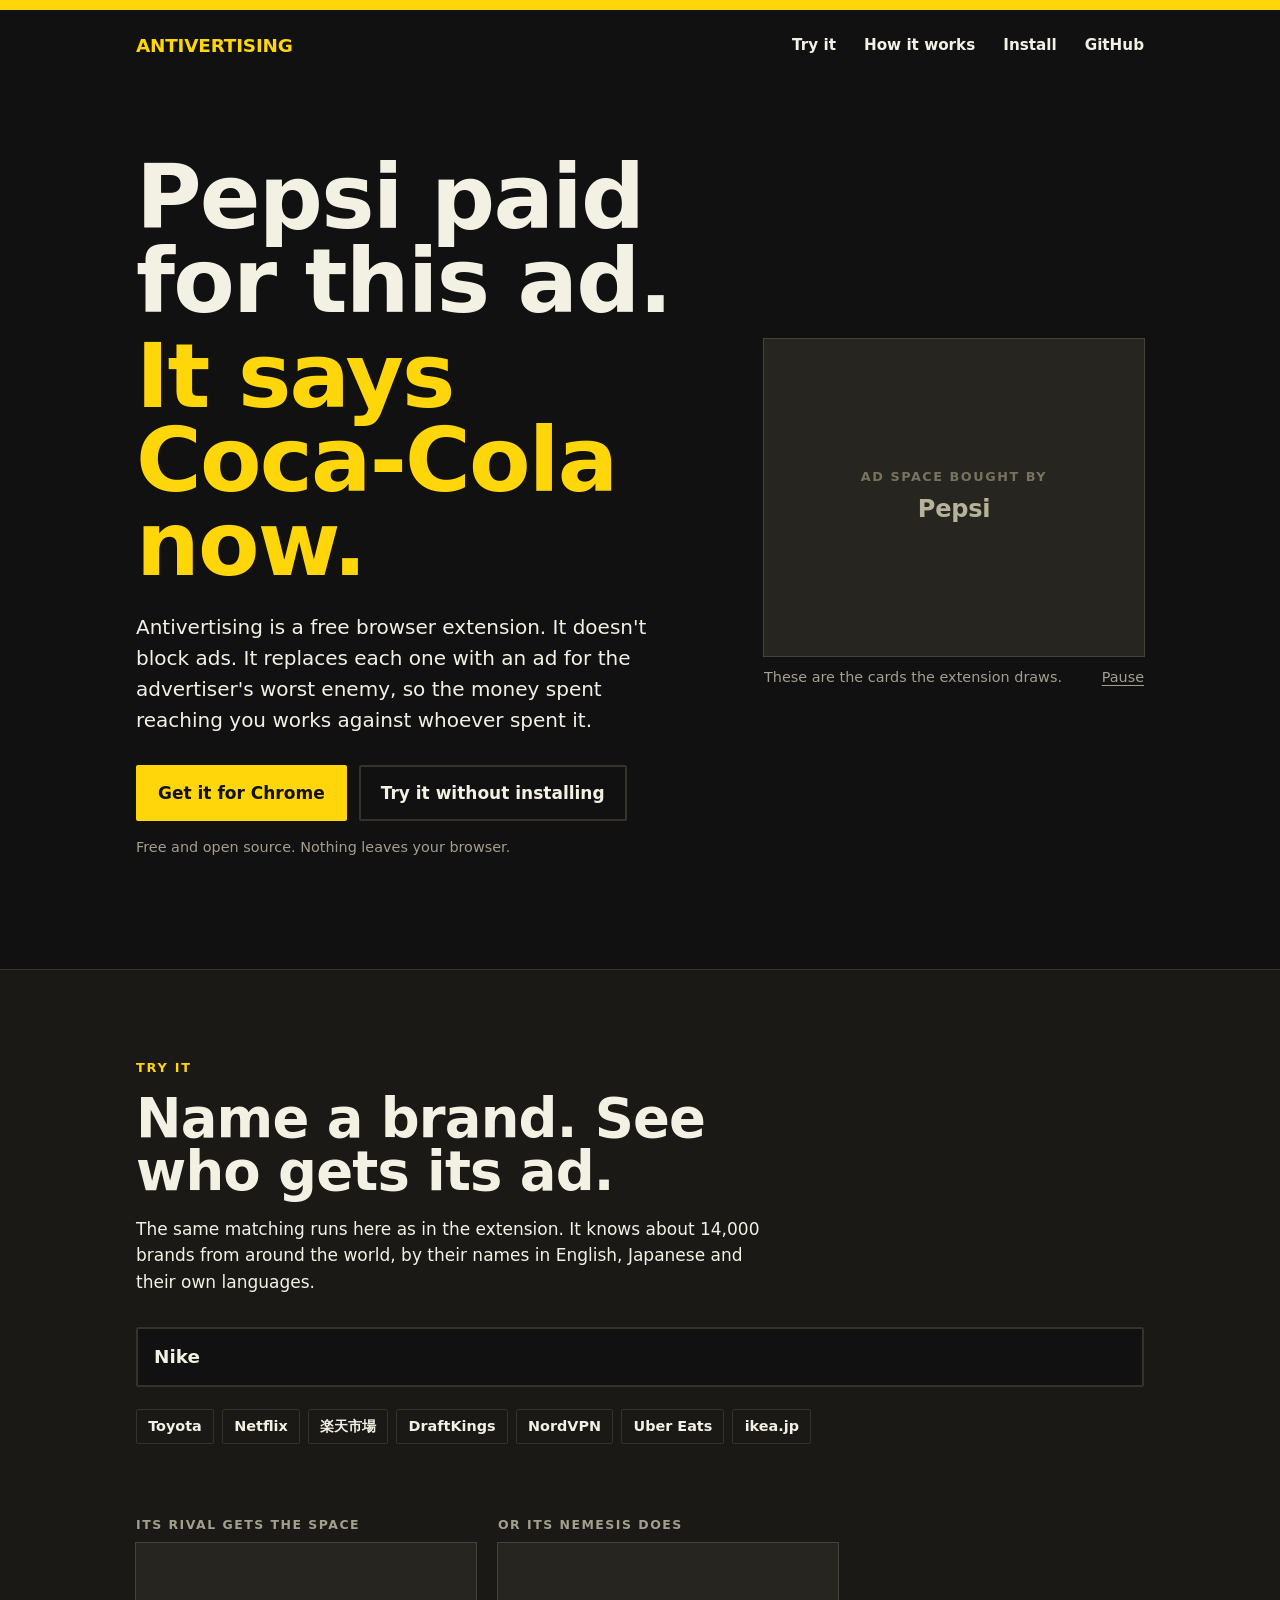
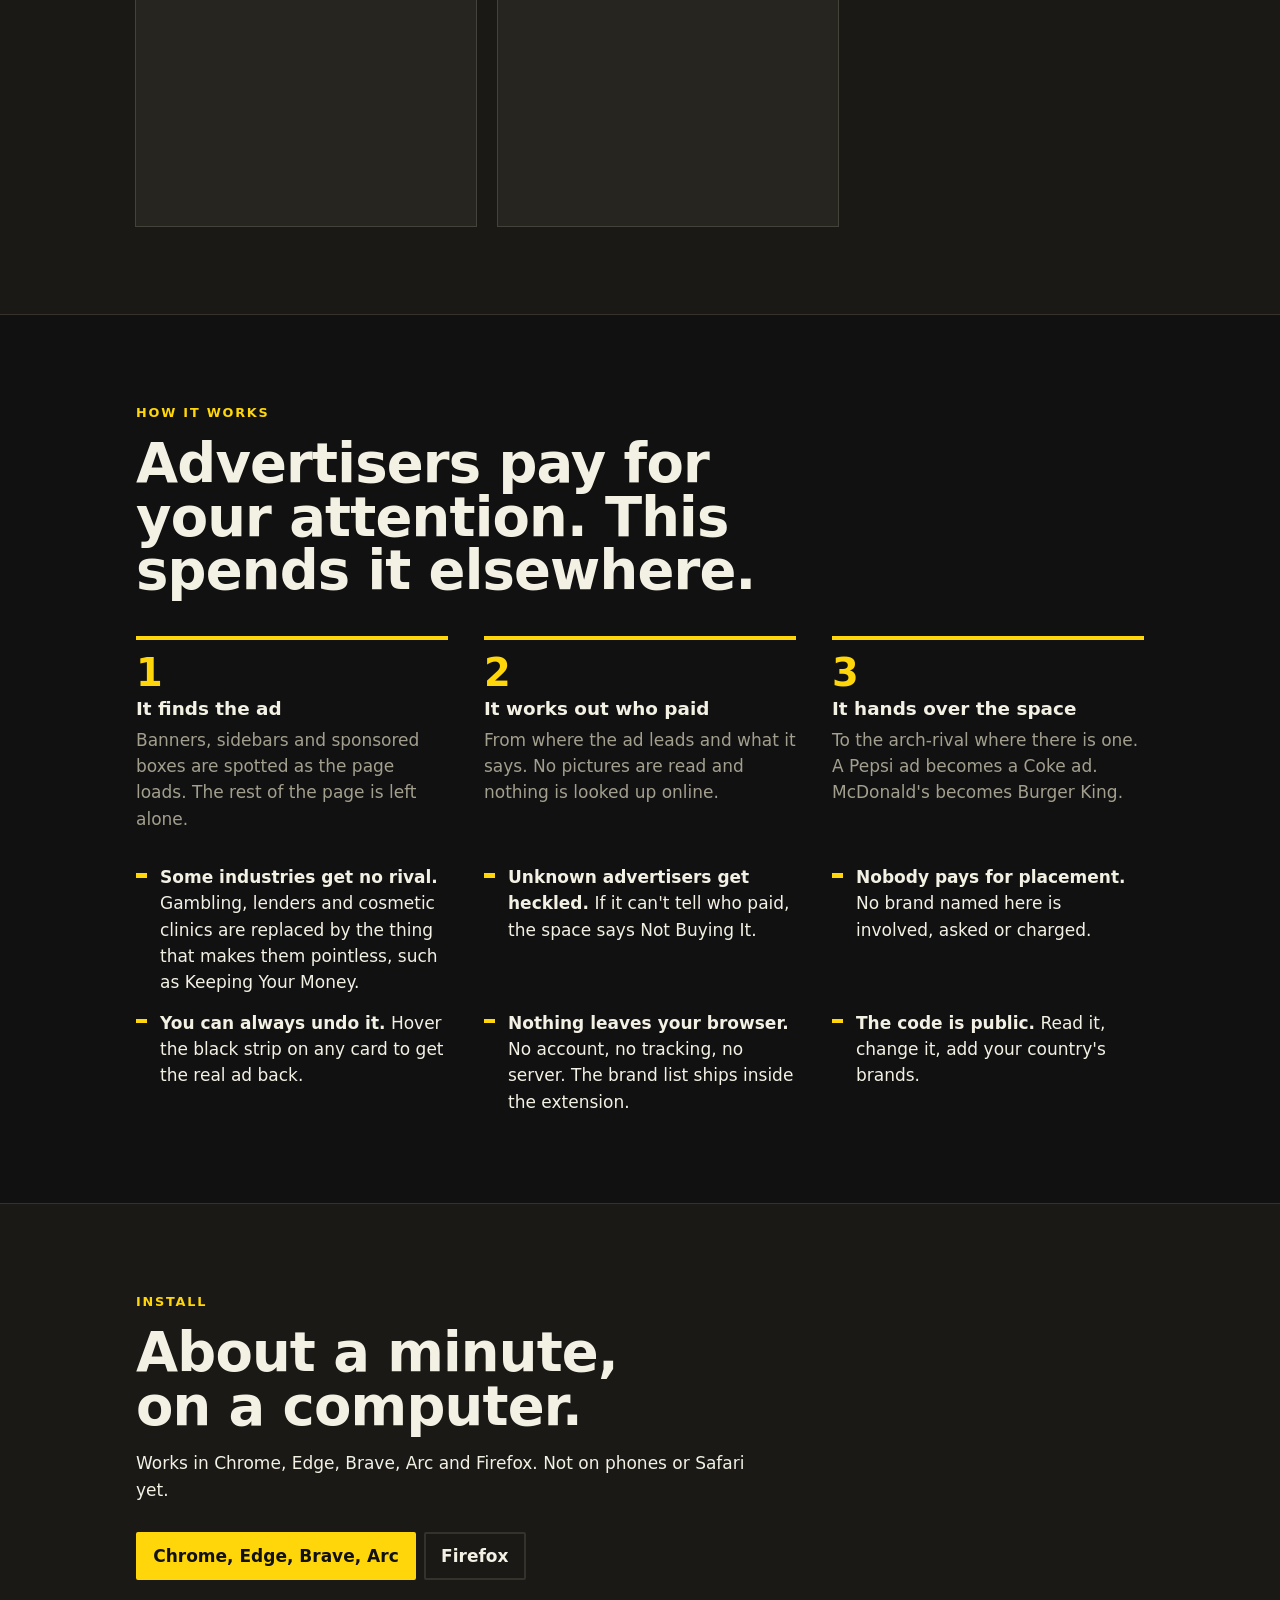
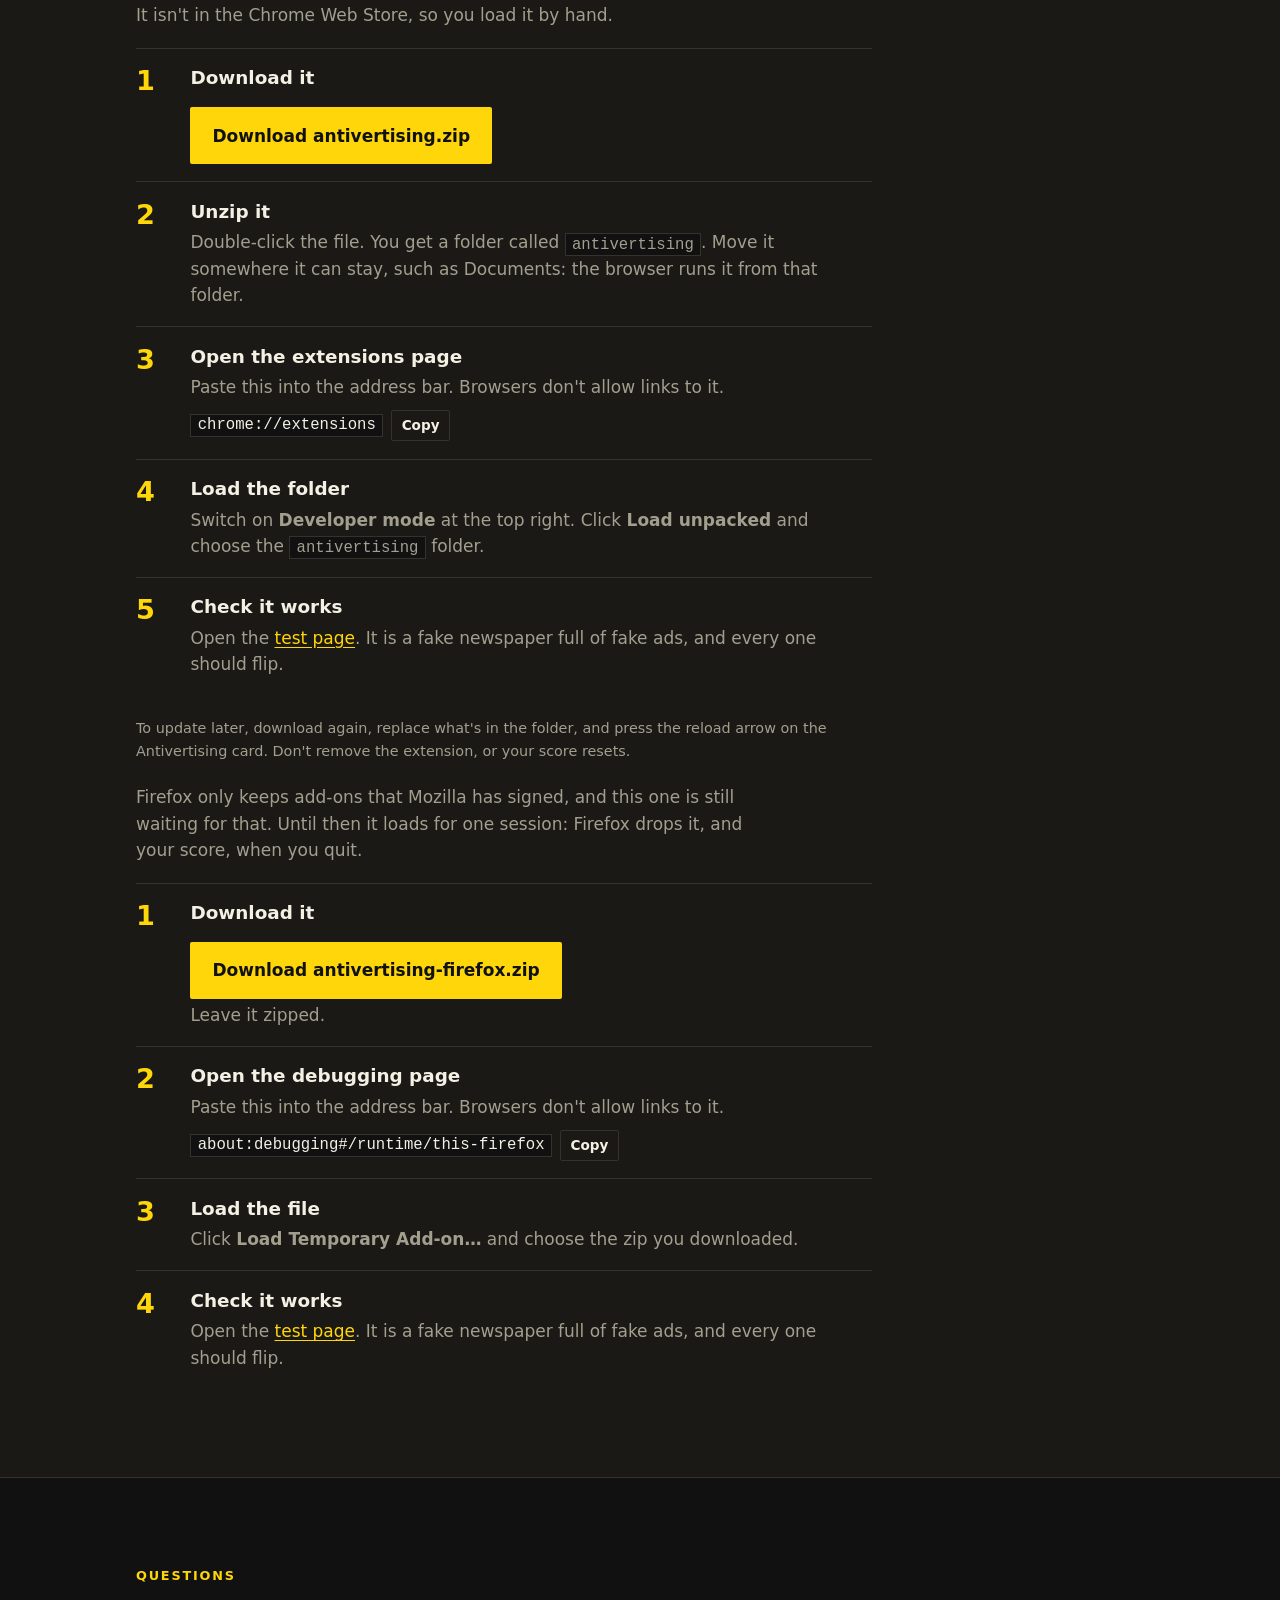
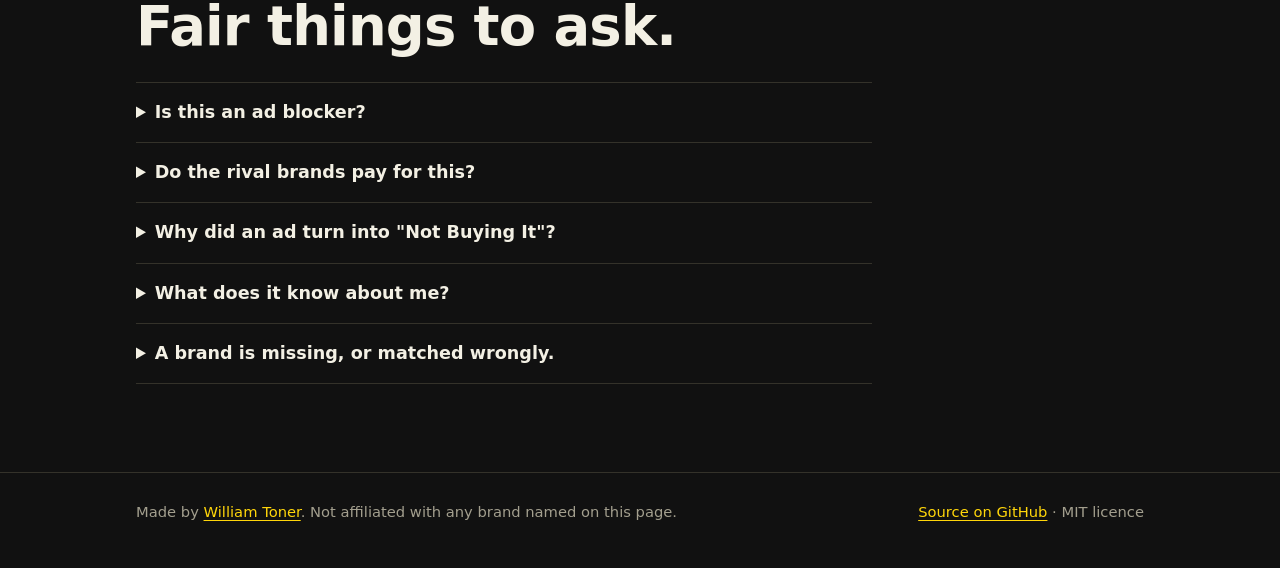
==== commit dac3939d: "Swap ads as they appear, and grow the brand list to 14,000 Speed. Slots were polled at 0.4, 1.2, 2.5" ====
--- a/site/index.html
+++ b/site/index.html
@@ -198,7 +198,7 @@
     <div class="wrap">
       <p class="eyebrow">Try it</p>
       <h2>Name a brand. See who gets its ad.</h2>
-      <p>The same matching runs here as in the extension. It knows about 1,500 brands, in English and Japanese.</p>
+      <p>The same matching runs here as in the extension. It knows about 14,000 brands from around the world, by their names in English, Japanese and their own languages.</p>
       <div class="try">
         <div class="ask">
           <label class="sr" for="brand">A brand name</label>
@@ -337,6 +337,7 @@
 <script src="av/data.js"></script>
 <script src="av/data-more.js"></script>
 <script src="av/data-new.js"></script>
+<script src="av/data-wide.js"></script>
 <script src="av/engine.js"></script>
 <script src="av/card.js"></script>
 <script>
@@ -344,11 +345,15 @@
   'use strict';
   var $ = function (id) { return document.getElementById(id); };
 
+  // The brands the page starts with. The long list by region is over a
+  // megabyte, so it arrives after the page is up (see the end of this script).
+  var index = AV.buildIndex(AV_DATA);
+
   function lookUp(text, mode) {
     text = text.trim();
     var isAddress = /^[a-z0-9-]+(\.[a-z0-9-]+)+$/i.test(text);
-    var match = AV.identify({ urls: [], links: isAddress ? ['https://' + text + '/'] : [], text: text });
-    return { match: match, creative: AV.pickCounter(match, { mode: mode }) };
+    var match = AV.identify({ urls: [], links: isAddress ? ['https://' + text + '/'] : [], text: text }, index);
+    return { match: match, creative: AV.pickCounter(match, { mode: mode }, index) };
   }
 
   // Draw a card to fill a stage. Cards are sized in pixels, so they are redrawn if the stage changes size.
@@ -446,6 +451,20 @@
   });
   answer();
 
+  // Fetch the rest of the brand list, one file after another, then start
+  // using it, and answer again in case somebody has already typed a name.
+  (function fetchMore(files) {
+    if (!files.length) {
+      index = AV.buildIndex(AV_DATA);
+      answer();
+      return;
+    }
+    var script = document.createElement('script');
+    script.src = 'av/' + files[0];
+    script.onload = function () { fetchMore(files.slice(1)); };
+    document.body.appendChild(script);
+  })(['data-jp.js', 'data-us.js', 'data-world.js']);
+
   // ---- install: show the steps for the browser being used ----
   function pickBrowser(name) {
     $('for-chrome').hidden = name !== 'chrome';
